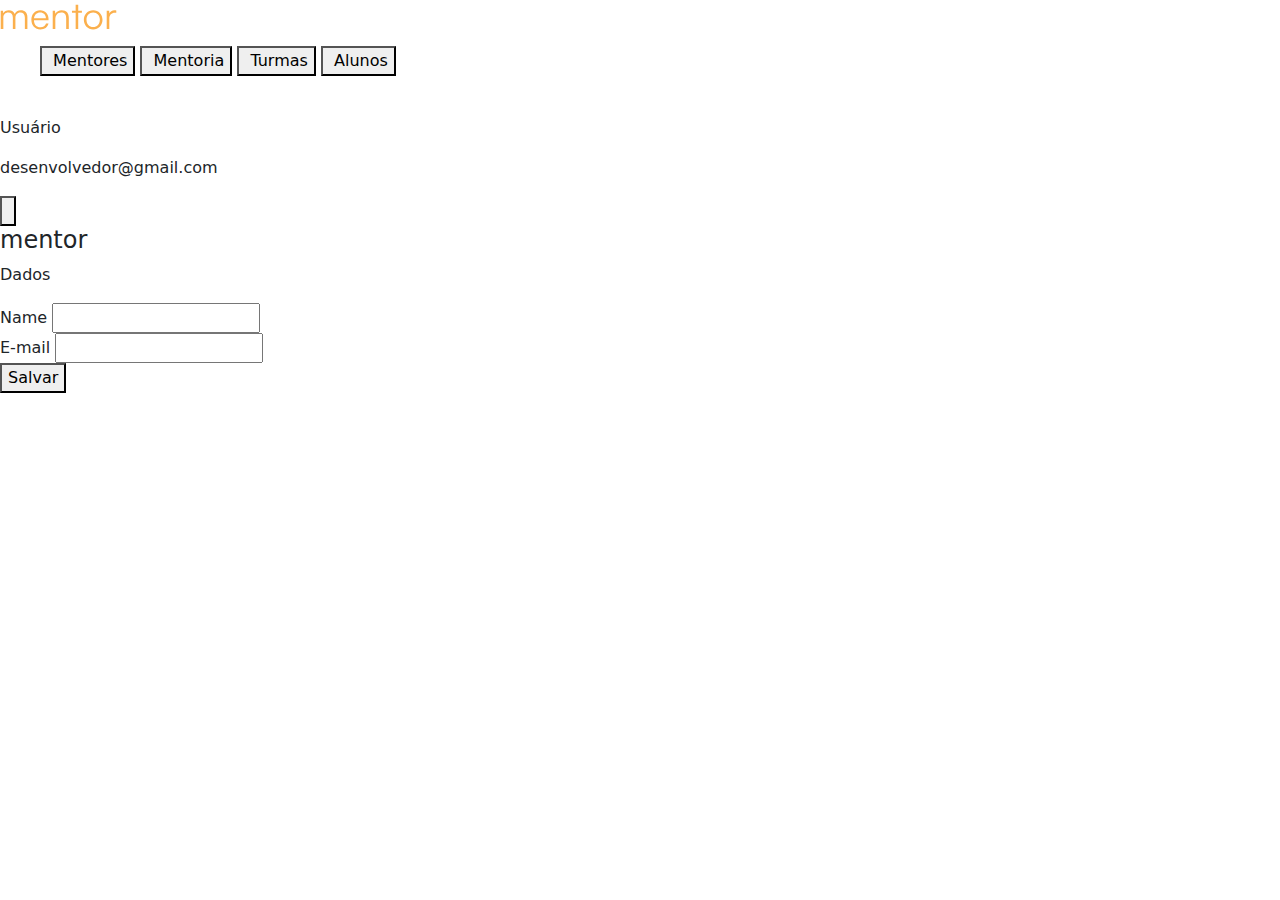
==== html/mentores/editarMentor.html @ 39efa54a "funções quase prontas" ====
<!DOCTYPE html>
<html lang="pt-br">

<head>
    <title>Editar Mentor</title>
    <meta charset="UTF-8">
    <meta name="viewport" content="width=device-width, initial-scale=1.0">

    <link rel="preconnect" href="https://fonts.googleapis.com">
    <link rel="preconnect" href="https://fonts.gstatic.com" crossorigin>
    <link href="https://fonts.googleapis.com/css2?family=Poppins:wght@400;600&family=Sora:wght@400;600&display=swap" rel="stylesheet">
    <link rel="stylesheet" href="https://cdn.jsdelivr.net/npm/bootstrap@5.2.3/dist/css/bootstrap.min.css">

    <script defer src="../../js/mentores/editarMentor.js"></script>
    <link rel="stylesheet" href="../../css/mentores/editarMentor.css">
    
</head>

<body>

    <body>
        <div class="box-content">
            <div class="box-purple">
                <img class="logo" src="../../svg/logo.svg" alt="">
                <menu>
                    <button onclick="voltar()" class="btn-menu">
                        <img src="../../svg/mentores.svg" alt="">
                        Mentores
                    </button>
                    <button class="btn-menu">
                        <img src="../../svg/mentorIA.svg" alt="">
                        Mentoria
                    </button>
                    <button class="btn-menu">
                        <img src="../../svg/turmas.svg" alt="">
                        Turmas
                    </button>
                    <button class="btn-menu">
                        <img src="../../svg/alunos.svg" alt="">
                        Alunos
                    </button>
                </menu>
            </div>
    
            <div class="box-silver">
                <header class="white">
                    <div class="sub-white">
                        <img class="svg-user" src="../../svg/user.svg" alt="">
                        <div class="p-user">
                            <p>Usuário</p>
                            <p>desenvolvedor@gmail.com</p>
                        </div>
                    </div>
                </header>
                <div id="voltar" class="BT-H4 dflex">
                    <button class="btn-voltar" onclick="voltar()"><img src="../../svg/voltar.svg" alt=""></button>
                    <div><h4>mentor</h4></div>
                </div>
                <div>
                    <main class="main-content">
                        <p>Dados</p>
                        <form id="formulario" action="">
                            <div class=" form-container dflex">
                                <div class="direction-col">
                                    <label for="nome">Name</label>
                                    <input type="text" name="nome" id="nome">
                                </div>
                                <div class="direction-col">
                                    <label for="email">E-mail</label>
                                    <input type="email" name="email" id="email">
                                </div>
                            </div>
                            <button class="btn-purple"  type="submit">
                                Salvar
                            </button>
                        </form>
                    </main>
                </div>
            </div>
        </div>
    </body>

</html>
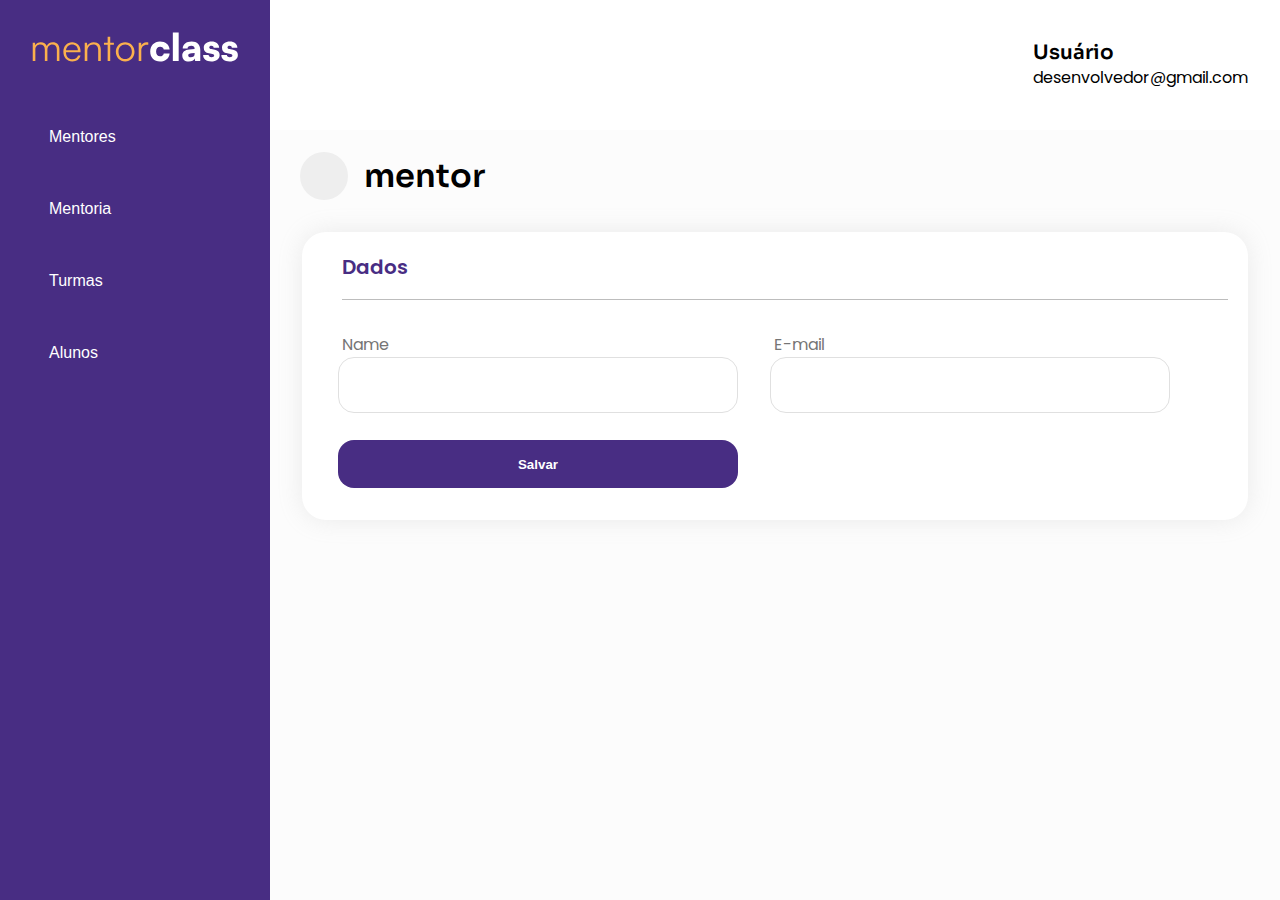
==== commit 0c22de54: "pequenos ajuste reparados" ====
--- a/html/mentores/editarMentor.html
+++ b/html/mentores/editarMentor.html
@@ -9,7 +9,6 @@
     <link rel="preconnect" href="https://fonts.googleapis.com">
     <link rel="preconnect" href="https://fonts.gstatic.com" crossorigin>
     <link href="https://fonts.googleapis.com/css2?family=Poppins:wght@400;600&family=Sora:wght@400;600&display=swap" rel="stylesheet">
-    <link rel="stylesheet" href="https://cdn.jsdelivr.net/npm/bootstrap@5.2.3/dist/css/bootstrap.min.css">
 
     <script defer src="../../js/mentores/editarMentor.js"></script>
     <link rel="stylesheet" href="../../css/mentores/editarMentor.css">
@@ -23,19 +22,19 @@
             <div class="box-purple">
                 <img class="logo" src="../../svg/logo.svg" alt="">
                 <menu>
-                    <button onclick="voltar()" class="btn-menu">
+                    <button onclick="voltar()" class="btn-menu dflex">
                         <img src="../../svg/mentores.svg" alt="">
                         Mentores
                     </button>
-                    <button class="btn-menu">
+                    <button class="btn-menu dflex">
                         <img src="../../svg/mentorIA.svg" alt="">
                         Mentoria
                     </button>
-                    <button class="btn-menu">
+                    <button class="btn-menu dflex">
                         <img src="../../svg/turmas.svg" alt="">
                         Turmas
                     </button>
-                    <button class="btn-menu">
+                    <button class="btn-menu dflex">
                         <img src="../../svg/alunos.svg" alt="">
                         Alunos
                     </button>
--- a/css/mentores/editarMentor.css
+++ b/css/mentores/editarMentor.css
@@ -0,0 +1,190 @@
+*,p,h4{
+    margin: 0;
+    padding: 0;
+    box-sizing: border-box;
+    list-style: none;
+
+}
+.box-content{
+    font-family: 'Poppins', sans-serif;
+
+}
+
+menu{
+    display: flex;
+    flex-direction: column;
+}
+.btn-menu{
+    font-size: 16px;
+    margin: 8px;
+    border: none;
+    background: none;
+    color: white;
+    max-width: 255px;
+    height: 56px;
+    border-radius: 8px;
+    text-align: start;
+    align-items: center;
+}
+.btn-menu:hover{
+    cursor: pointer;
+    font-weight: 600;
+    background: #564696;
+}
+.btn-menu img{
+    margin: 0 17px 0 24px;
+}
+
+.box-content{
+    display: flex;
+    width: 100%;
+    height: 100vh;
+}
+.box-purple{
+    width: 274px;
+    background: #482D83;
+    height: 100vh;
+}
+.logo{
+    margin: 32px;
+}
+.box-silver{
+    background: #FCFCFC;
+    width: 100%;
+    height: 100vh;
+}
+
+/* edição do header */
+
+.white{
+    display:flex;
+    justify-content: end;
+    width: 100%;
+    height: 130px;
+    background-color: rgb(255, 255, 255);
+}
+.sub-white{
+    display: flex;
+    align-items: center;
+    padding: 37px 32px;
+}
+.sub-white .p-user{
+    margin-left: 16px;
+}
+.svg-user{
+    width: 56px;
+    margin-left:16px;
+}
+h4,.p-user :nth-child(1),.btn-green,.btn-purple,main p{
+    font-weight: 600;
+}
+h4,.p-user :nth-child(1){
+    font-family: 'Sora', sans-serif;
+}
+.p-user :nth-child(1){
+    font-size: 20px;
+}
+h4{
+    font-size: 32px;
+}
+
+.BT-H4,.main-content{
+    margin: 32px;
+}
+
+/* main-content onde vai os dados novos exibidos na tela */
+.dflex{
+    display: flex;
+}
+.direction-col{
+    display:flex;
+    flex-direction: column;
+}
+
+input{
+    padding-left: 16px;
+}
+.BT-H4{
+    margin: 22px 30px;
+    align-items: center;
+}
+.main-content{
+    background: white;
+    max-width:100%;
+    max-height: 100vh;
+    border-radius: 24px;
+    padding: 20px 20px 32px 20px;
+    box-shadow: 0px 0px 25px 0px rgba(163, 163, 163, 0.2);
+    -webkit-box-shadow: 0px 0px 25px 0px rgba(163, 163, 163, 0.2);;
+    -moz-box-shadow: 0px 0px 25px 0px rgba(163, 163, 163, 0.2);
+}
+
+.btn-voltar{
+    background-color: #EEEEEE;
+    border-radius: 100%;
+    border: none;
+    width: 48px;
+    height: 48px;
+    margin-right: 16px;
+    transition: 0.5s;
+}
+.btn-voltar:hover{
+    cursor: pointer;
+    background-color: #c2c0c0;
+    transition: 0.5s;
+}
+
+main p{
+    margin-left: 20px;
+    border-bottom: solid 1px #BDBDBD;
+    padding-bottom: 17px;
+    font-size: 20px;
+    color: #482D83;
+}
+form{
+    margin-top: 32px;
+}
+
+form input{
+    width: 400px;
+    height: 56px;
+    border-radius: 16px;
+    border: 1.5px solid #E0E0E0;
+    border-radius: 16px;
+}
+form label{
+    color: #757575;
+    padding-left: 20px;
+}
+
+form :nth-child(2){
+    margin-left: 16px;
+}
+.btn-purple{
+    width: 400px;
+    height: 48px;
+    border-radius: 16px;
+    border: none;
+    border-radius: 16px;
+    margin-top: 27px;
+    color: white;
+    background-color: #482D83;
+    transition: 0.5s;
+}
+.btn-purple:hover{
+    background-color: #564696;
+    transition: 0.5s;
+    cursor: pointer;
+}
+/* formu :nth-child(1){
+    text-align: center;
+} */
+@media (max-width: 1222px){
+    form :nth-child(1){
+        flex-direction: column;
+        
+    }
+	form :nth-child(2){
+        margin-left: 0px;
+    }
+}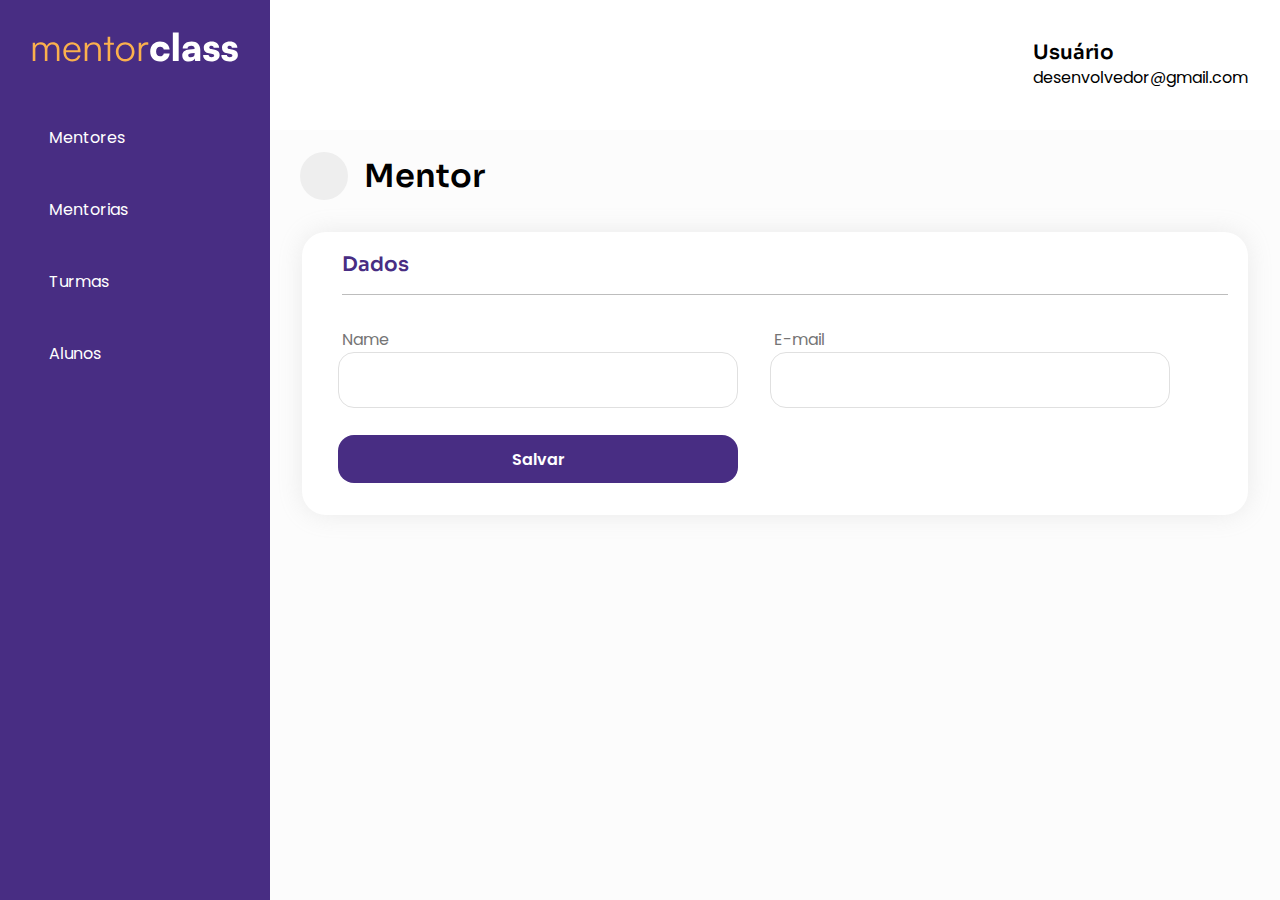
==== commit 52eb4907: "adicionado estilização tela mentorias e nova mentoria" ====
--- a/html/mentores/editarMentor.html
+++ b/html/mentores/editarMentor.html
@@ -28,7 +28,7 @@
                     </button>
                     <button class="btn-menu dflex">
                         <img src="../../svg/mentorIA.svg" alt="">
-                        Mentoria
+                        Mentorias
                     </button>
                     <button class="btn-menu dflex">
                         <img src="../../svg/turmas.svg" alt="">
@@ -53,7 +53,7 @@
                 </header>
                 <div id="voltar" class="BT-H4 dflex">
                     <button class="btn-voltar" onclick="voltar()"><img src="../../svg/voltar.svg" alt=""></button>
-                    <div><h4>mentor</h4></div>
+                    <div><h4>Mentor</h4></div>
                 </div>
                 <div>
                     <main class="main-content">
--- a/css/mentores/editarMentor.css
+++ b/css/mentores/editarMentor.css
@@ -5,9 +5,8 @@
     list-style: none;
 
 }
-.box-content{
+.box-content,button,input{
     font-family: 'Poppins', sans-serif;
-
 }
 
 menu{
@@ -78,7 +77,7 @@
 h4,.p-user :nth-child(1),.btn-green,.btn-purple,main p{
     font-weight: 600;
 }
-h4,.p-user :nth-child(1){
+h4,main p,.p-user :nth-child(1){
     font-family: 'Sora', sans-serif;
 }
 .p-user :nth-child(1){
@@ -103,6 +102,7 @@
 
 input{
     padding-left: 16px;
+    font-size: 16px;
 }
 .BT-H4{
     margin: 22px 30px;
@@ -133,6 +133,9 @@
     background-color: #c2c0c0;
     transition: 0.5s;
 }
+.btn-voltar img{
+    padding-top: 5px;
+}
 
 main p{
     margin-left: 20px;
@@ -161,6 +164,7 @@
     margin-left: 16px;
 }
 .btn-purple{
+    font-size: 16px;
     width: 400px;
     height: 48px;
     border-radius: 16px;
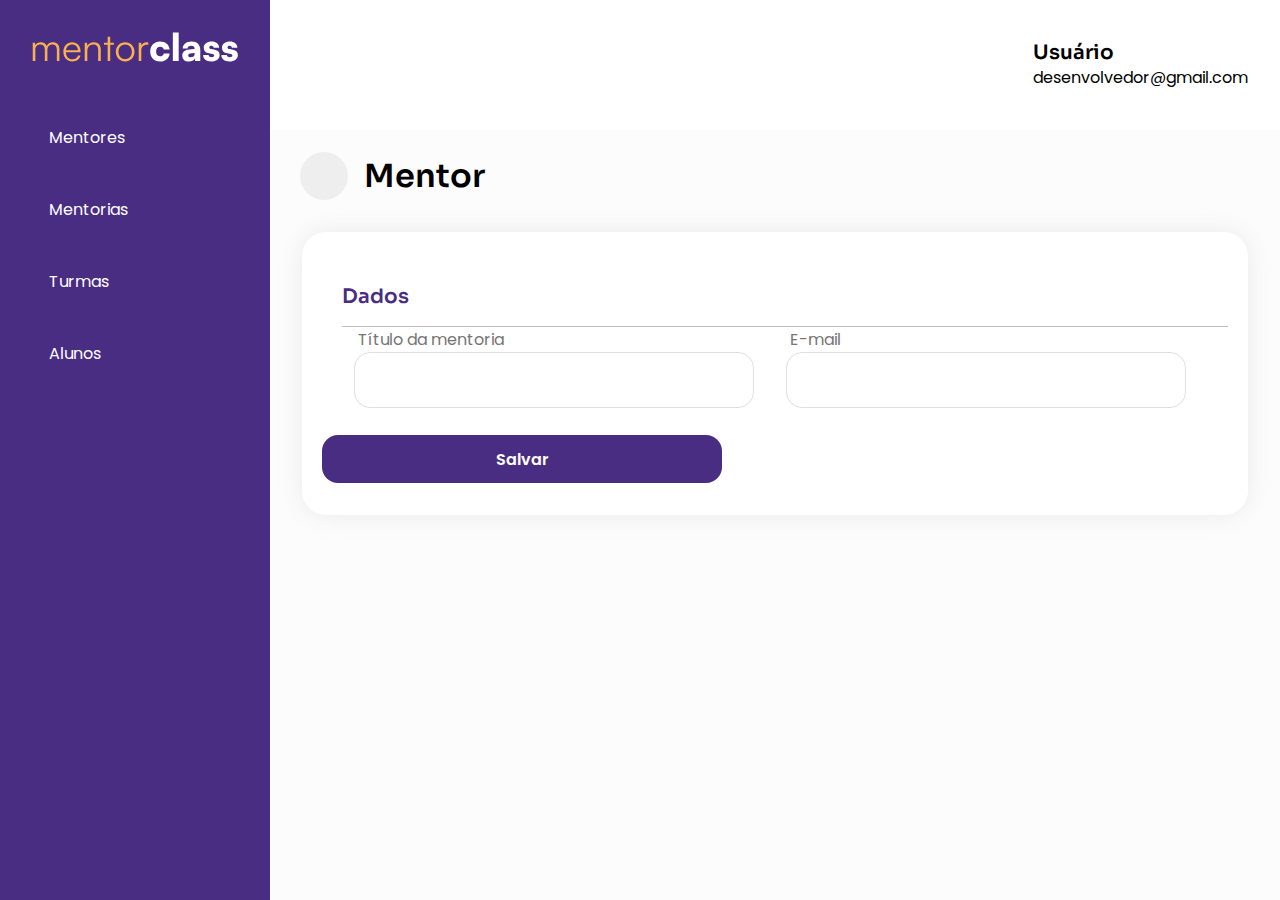
==== commit 65e04890: "paginas de alunos completa]" ====
--- a/html/mentores/editarMentor.html
+++ b/html/mentores/editarMentor.html
@@ -22,19 +22,19 @@
             <div class="box-purple">
                 <img class="logo" src="../../svg/logo.svg" alt="">
                 <menu>
-                    <button onclick="voltar()" class="btn-menu dflex">
+                    <button onclick="mentores()" class="btn-menu dflex">
                         <img src="../../svg/mentores.svg" alt="">
                         Mentores
                     </button>
-                    <button class="btn-menu dflex">
+                    <button onclick="mentorias()" class="btn-menu dflex">
                         <img src="../../svg/mentorIA.svg" alt="">
                         Mentorias
                     </button>
-                    <button class="btn-menu dflex">
+                    <button onclick="turmas()" class="btn-menu dflex">
                         <img src="../../svg/turmas.svg" alt="">
                         Turmas
                     </button>
-                    <button class="btn-menu dflex">
+                    <button onclick="alunos()" class="btn-menu dflex">
                         <img src="../../svg/alunos.svg" alt="">
                         Alunos
                     </button>
@@ -52,20 +52,21 @@
                     </div>
                 </header>
                 <div id="voltar" class="BT-H4 dflex">
-                    <button class="btn-voltar" onclick="voltar()"><img src="../../svg/voltar.svg" alt=""></button>
+                    <button class="btn-voltar" onclick="mentores()"><img src="../../svg/voltar.svg" alt=""></button>
                     <div><h4>Mentor</h4></div>
                 </div>
                 <div>
                     <main class="main-content">
-                        <p>Dados</p>
                         <form id="formulario" action="">
+                            <p class="leterpurple">Dados</p>
+    
                             <div class=" form-container dflex">
                                 <div class="direction-col">
-                                    <label for="nome">Name</label>
+                                    <label class="label" for="nome">Título da mentoria</label>
                                     <input type="text" name="nome" id="nome">
                                 </div>
                                 <div class="direction-col">
-                                    <label for="email">E-mail</label>
+                                    <label class="label" for="email">E-mail</label>
                                     <input type="email" name="email" id="email">
                                 </div>
                             </div>
